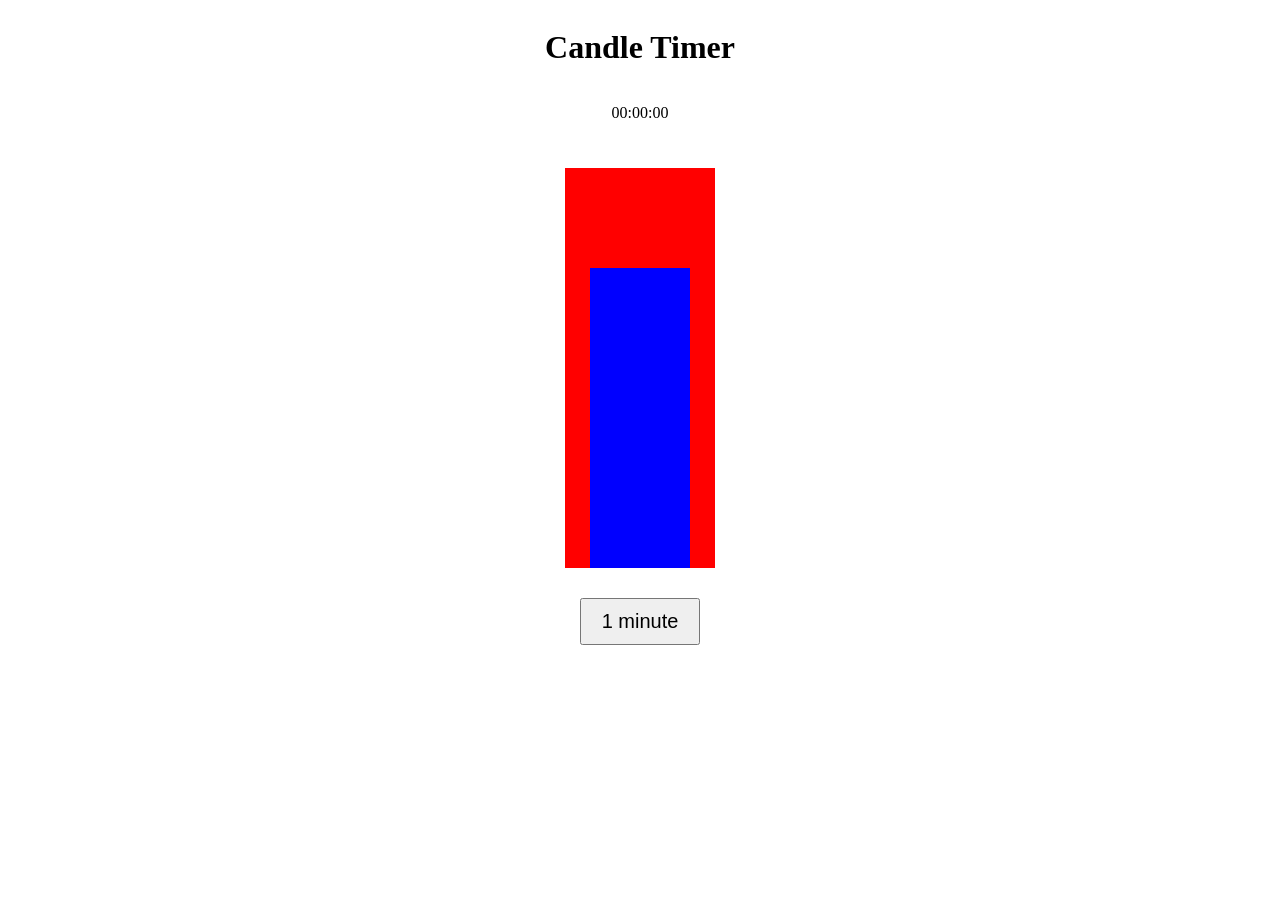
==== candle.html @ 27c50ca3 "first commit" ====
<!doctype html>
<html lang="en">
  <head>
    <link rel="stylesheet" href="candle.css" />
    <title>Candle</title>
  </head>
  <body>
    <main>
      <h1>Candle Timer</h1>
      <div class="candle-timer">
        <p id="time-left">00:00:00</p>
        <div class="candle-container">
          <div id="candle-body"></div>
        </div>
        <button id="click-btn">1 minute</button>
      </div>
    </main>
    <script src="candle.js" defer></script>
  </body>
</html>
---- candle.css ----
main {
  display: flex;
  flex-direction: column;
  align-items: center;
}

#candle-body {
  height: 300px;
  width: 100px;
  background-color: blue;
}
#click-btn {
  font-size: 20px;
  padding: 10px 20px;
  cursor: pointer;
}

.candle-timer {
  display: flex;
  flex-direction: column;
  align-items: center;
  height: 600px;
  gap: 30px;
}

.candle-container {
  background-color: red;
  height: 400px;
  width: 150px;
  display: flex;
  flex-direction: column;
  align-items: center;
  justify-content: end;
}
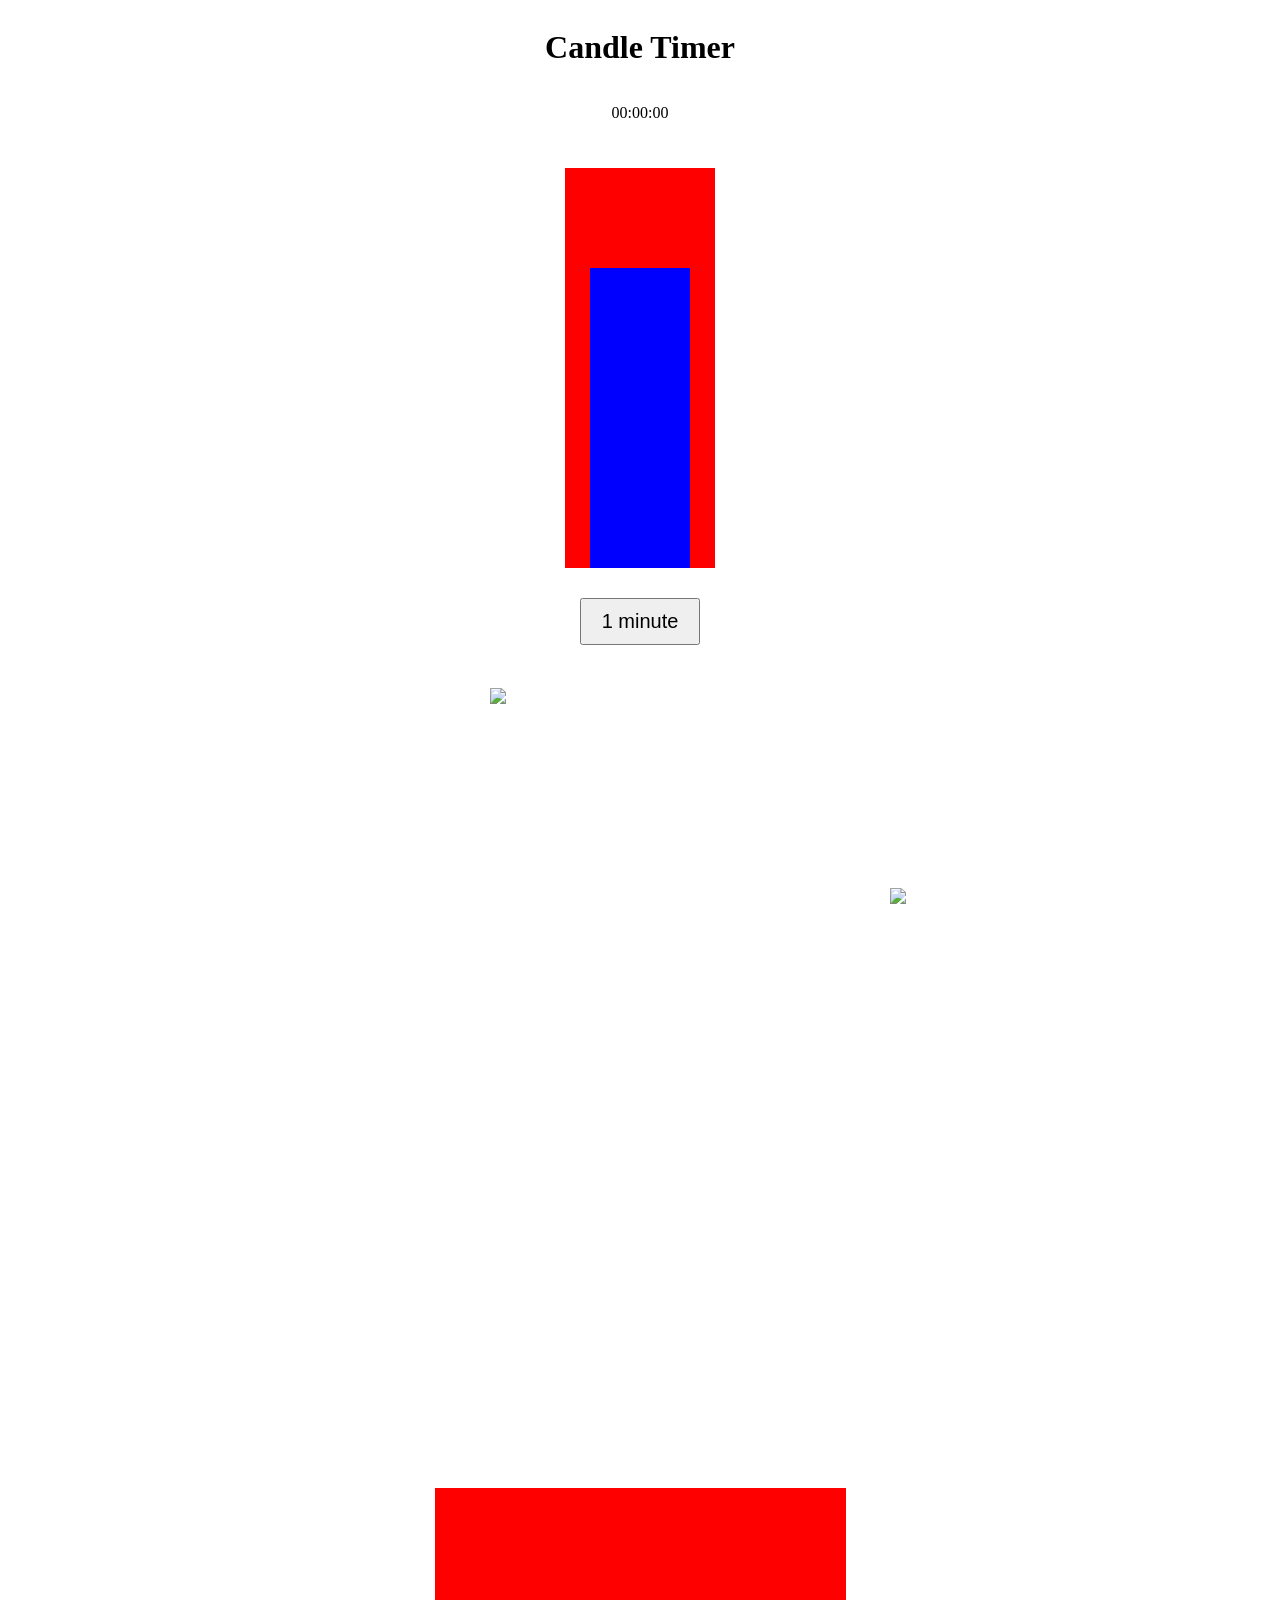
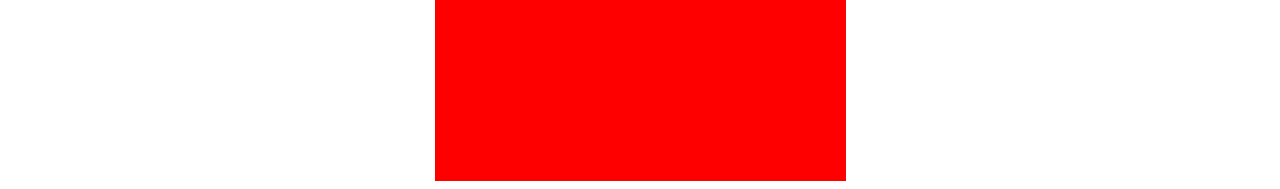
==== commit ddc2521f: "website skeleton" ====
--- a/candle.html
+++ b/candle.html
@@ -14,6 +14,27 @@
         </div>
         <button id="click-btn">1 minute</button>
       </div>
+      <div class="images">
+        <img src="1.webp" style="position: absolute; z-index: 1" />
+        <img src="2.gif" style="position: absolute; z-index: 2" />
+        <img
+          src="3.gif"
+          style="
+            position: absolute;
+            z-index: 2;
+            margin-left: 400px;
+            margin-top: 200px;
+          "
+        />
+      </div>
+      <div
+        style="
+          background-color: red;
+          width: 411px;
+          height: 293px;
+          margin-top: 500px;
+        "
+      ></div>
     </main>
     <script src="candle.js" defer></script>
   </body>
--- a/candle.css
+++ b/candle.css
@@ -32,3 +32,9 @@
   align-items: center;
   justify-content: end;
 }
+
+.images {
+  position: relative;
+  width: 300px;
+  height: 300px;
+}
